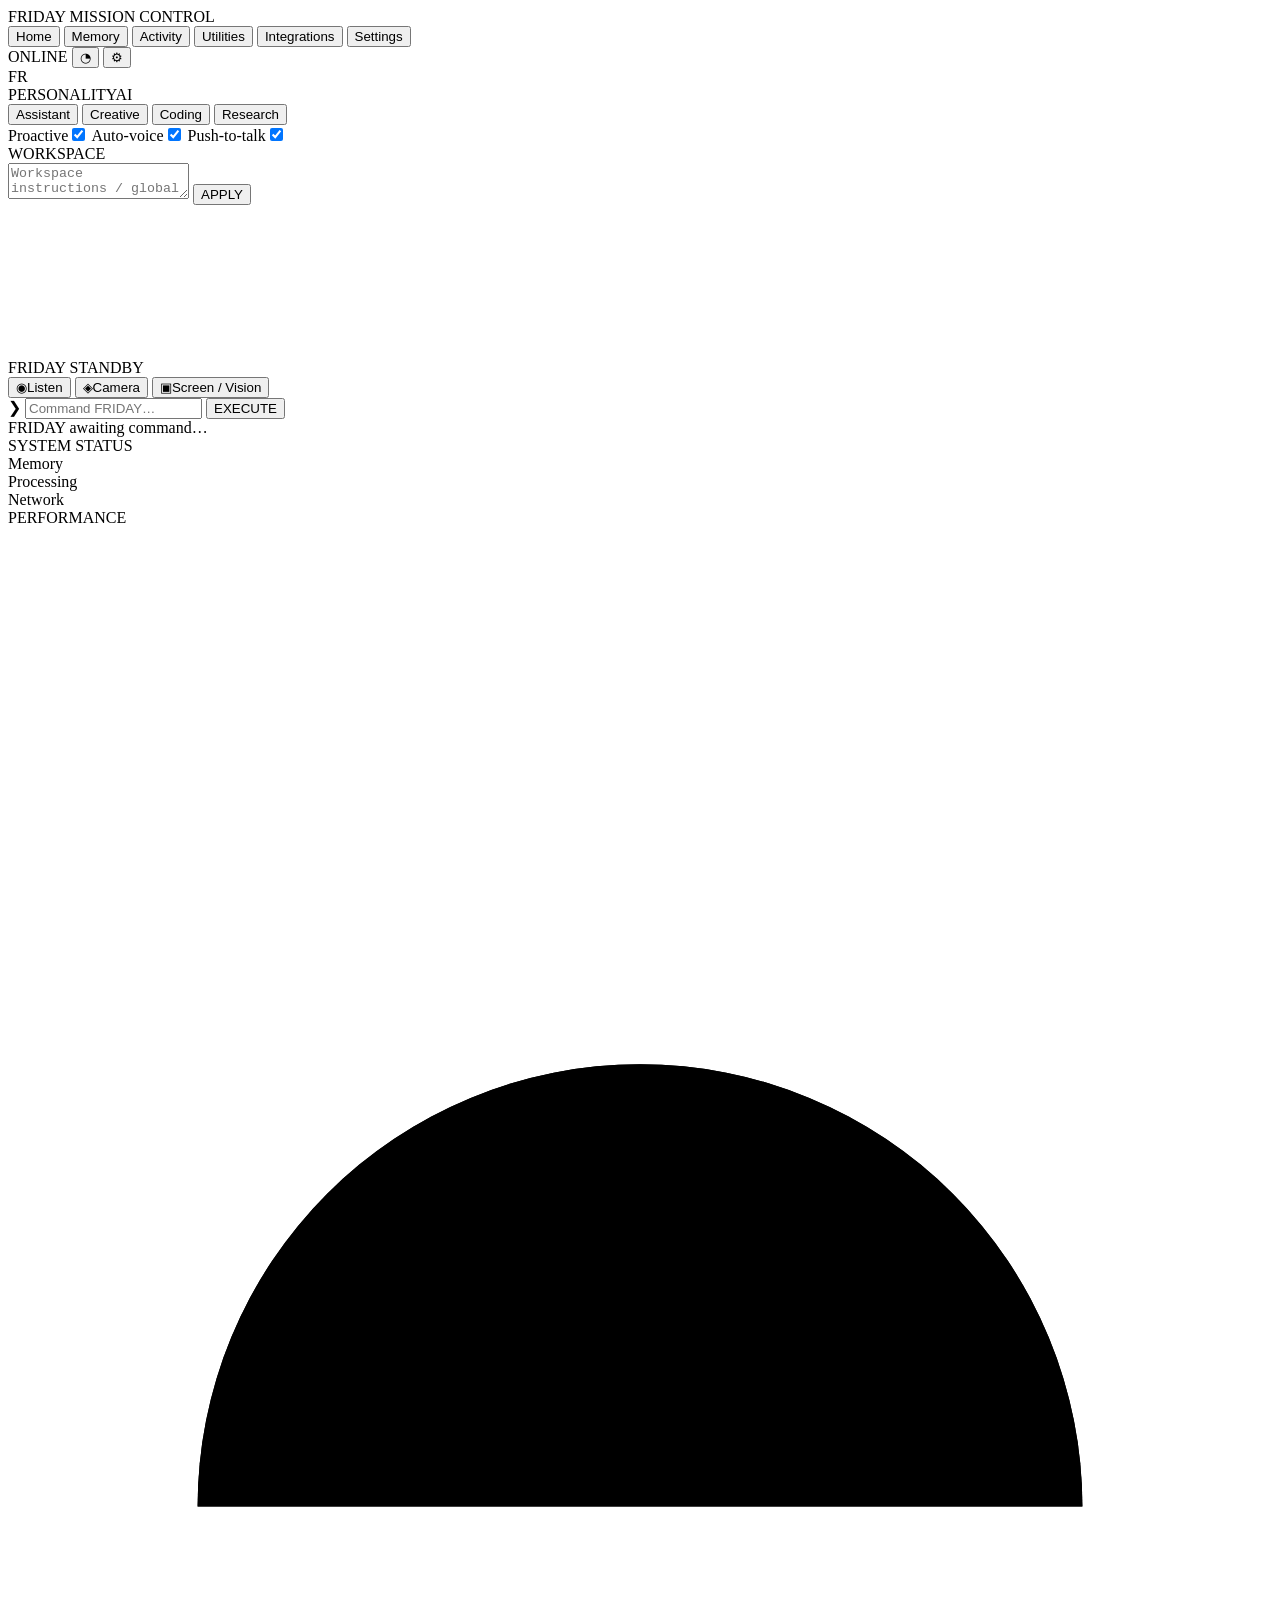
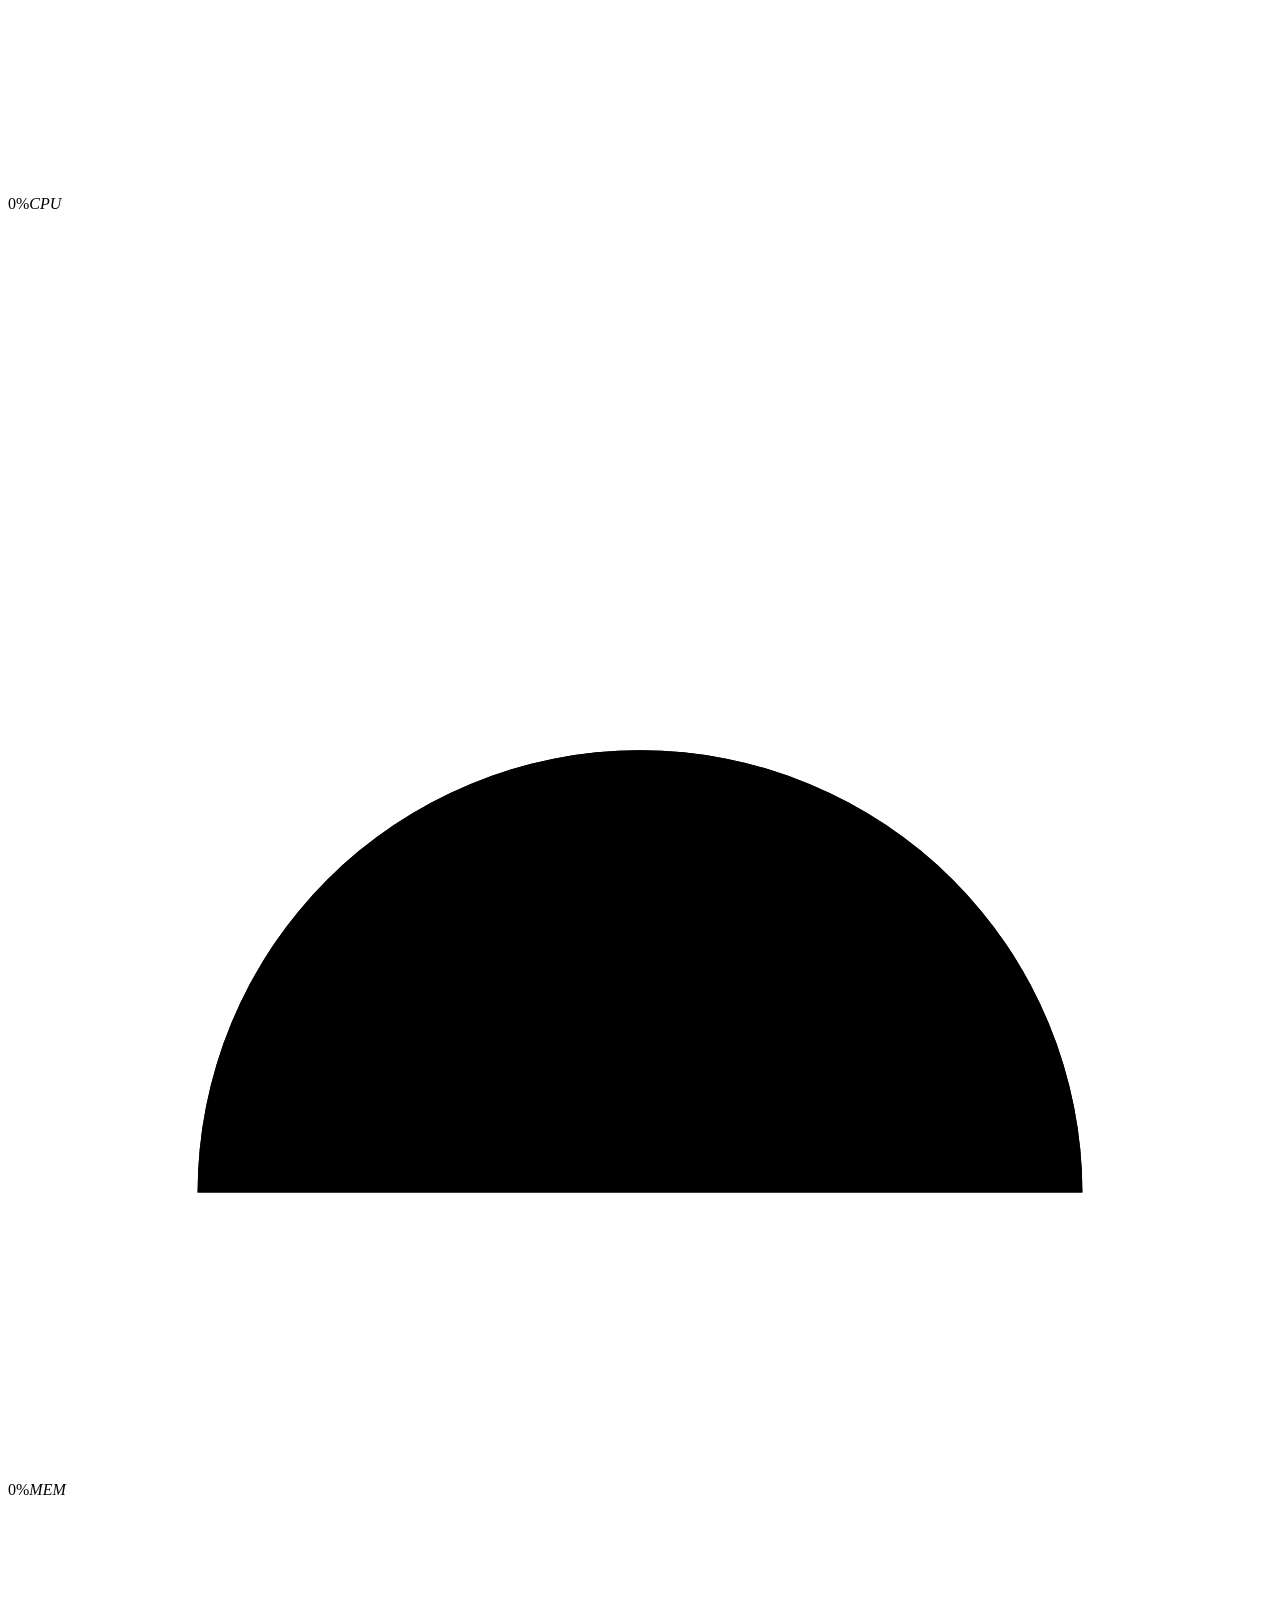
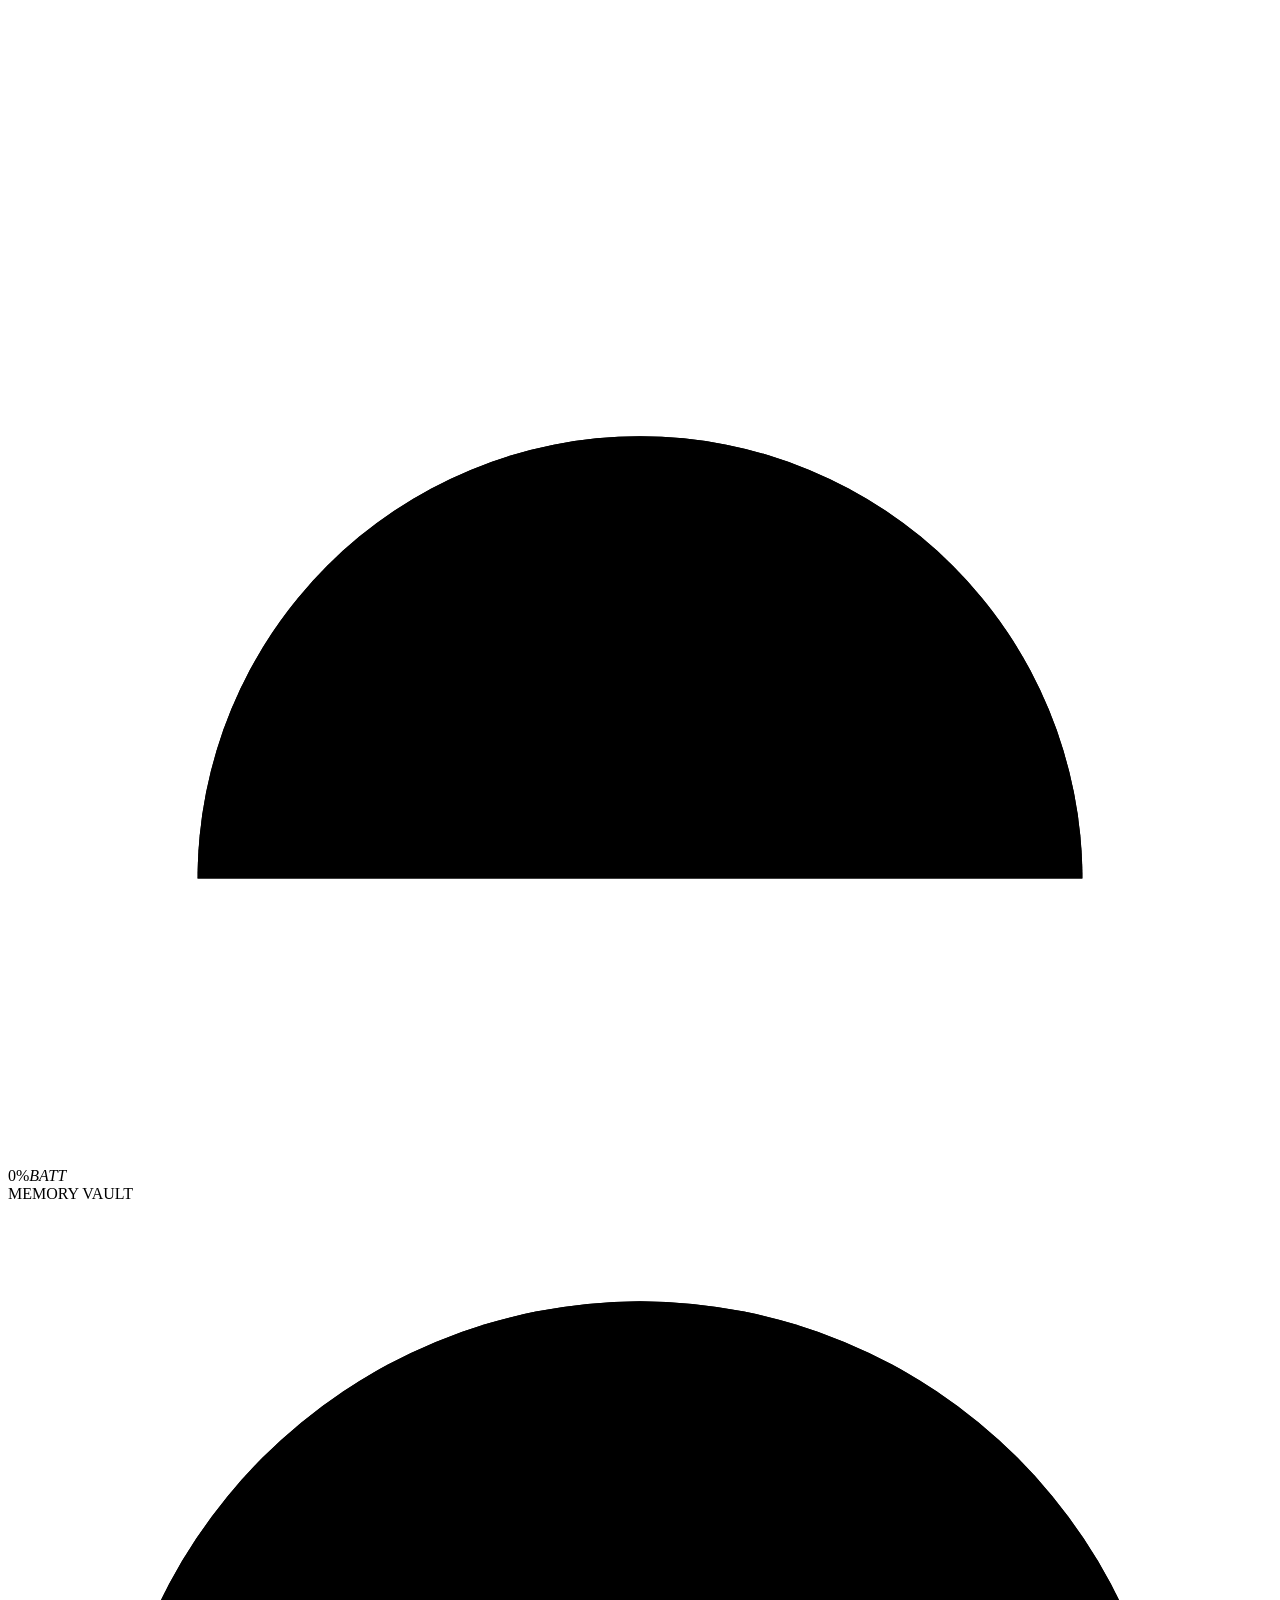
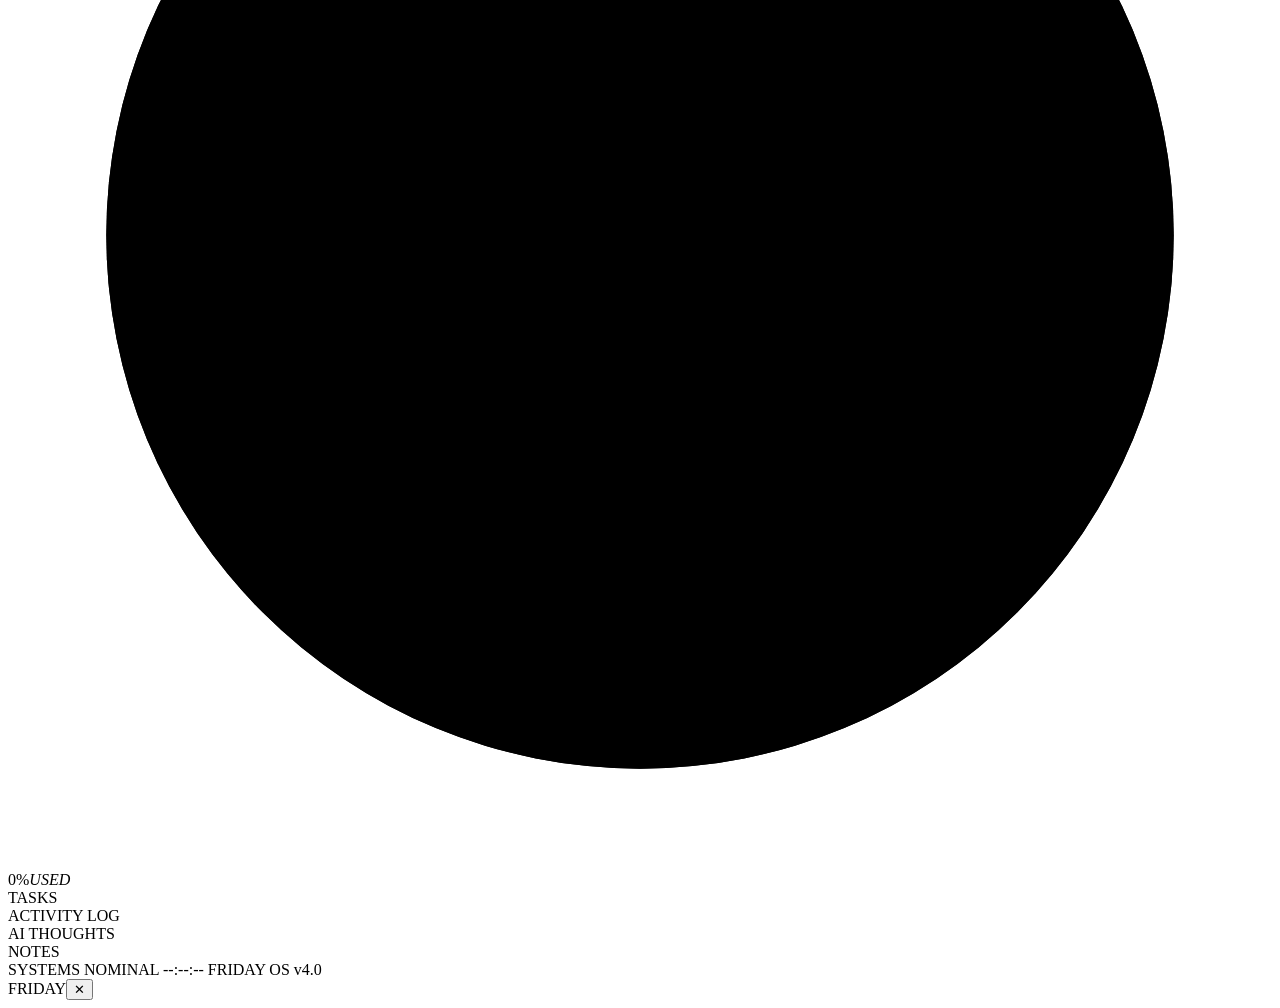
==== static/mission/index.html @ 3065b472 "Mission Control UI: native AI-OS dashboard (nav, control center, animated AI core, gauges, workspace" ====
<!DOCTYPE html>
<html lang="en">
<head>
<meta charset="UTF-8">
<meta name="viewport" content="width=device-width, initial-scale=1.0">
<title>FRIDAY — Mission Control</title>
<link rel="preconnect" href="https://fonts.googleapis.com">
<link rel="preconnect" href="https://fonts.gstatic.com" crossorigin>
<link href="https://fonts.googleapis.com/css2?family=Inter:wght@300;400;500;600;700;800&family=Space+Grotesk:wght@400;500;600;700&display=swap" rel="stylesheet">
<link rel="stylesheet" href="mission/mission.css">
</head>
<body>
<div class="mc" id="mc">

  <!-- ═══════════════ HEADER NAV ═══════════════ -->
  <header class="mc-header">
    <div class="mc-brand">
      <div class="mc-brand-core"></div>
      <span class="mc-brand-name">FRIDAY</span>
      <span class="mc-brand-sub">MISSION&nbsp;CONTROL</span>
    </div>
    <nav class="mc-nav" id="mcNav">
      <button class="mc-nav-item active" data-view="home">Home</button>
      <button class="mc-nav-item" data-view="memory">Memory</button>
      <button class="mc-nav-item" data-view="activity">Activity</button>
      <button class="mc-nav-item" data-view="utilities">Utilities</button>
      <button class="mc-nav-item" data-view="integrations">Integrations</button>
      <button class="mc-nav-item" data-view="settings">Settings</button>
    </nav>
    <div class="mc-head-actions">
      <span class="mc-pill mc-pill-online" id="mcOnline"><i></i><span id="mcOnlineText">ONLINE</span></span>
      <button class="mc-icon-btn" title="Notifications"><span class="mc-dot" id="mcNotifDot"></span>◔</button>
      <button class="mc-icon-btn" title="Settings">⚙</button>
      <div class="mc-avatar">FR</div>
    </div>
  </header>

  <!-- ═══════════════ MAIN GRID ═══════════════ -->
  <main class="mc-body">

    <!-- ── LEFT: CONTROL CENTER ── -->
    <aside class="mc-left">
      <section class="mc-card mc-personality">
        <div class="mc-card-head"><span class="mc-card-title">PERSONALITY</span><span class="mc-card-chip">AI</span></div>
        <div class="mc-pills" id="mcPersonality">
          <button class="mc-pill-btn active" data-mode="assistant">Assistant</button>
          <button class="mc-pill-btn" data-mode="creative">Creative</button>
          <button class="mc-pill-btn" data-mode="coding">Coding</button>
          <button class="mc-pill-btn" data-mode="research">Research</button>
        </div>
        <div class="mc-switches">
          <label class="mc-switch-row"><span>Proactive</span><input type="checkbox" id="mcProactive" checked></label>
          <label class="mc-switch-row"><span>Auto-voice</span><input type="checkbox" id="mcAutoVoice" checked></label>
          <label class="mc-switch-row"><span>Push-to-talk</span><input type="checkbox" id="mcPtt" checked></label>
        </div>
      </section>

      <section class="mc-card mc-workspace">
        <div class="mc-card-head"><span class="mc-card-title">WORKSPACE</span></div>
        <textarea id="mcWorkspace" placeholder="Workspace instructions / global prompt…" spellcheck="false"></textarea>
        <button class="mc-btn mc-btn-primary" id="mcApplyWs">APPLY</button>
      </section>
    </aside>

    <!-- ── CENTER: AI CORE ── -->
    <section class="mc-center">
      <div class="mc-core" id="mcCore">
        <canvas id="mcCoreCanvas"></canvas>
        <div class="mc-core-label">
          <span class="mc-core-name" id="mcCoreName">FRIDAY</span>
          <span class="mc-core-state" id="mcCoreState">STANDBY</span>
        </div>
      </div>

      <!-- AI controls -->
      <div class="mc-ai-controls">
        <button class="mc-ai-ctrl" id="mcListen">
          <span class="mc-ai-ico">◉</span><span class="mc-ai-txt">Listen</span>
        </button>
        <button class="mc-ai-ctrl" id="mcCamera">
          <span class="mc-ai-ico">◈</span><span class="mc-ai-txt">Camera</span>
        </button>
        <button class="mc-ai-ctrl" id="mcScreen">
          <span class="mc-ai-ico">▣</span><span class="mc-ai-txt">Screen / Vision</span>
        </button>
      </div>

      <!-- Command line -->
      <div class="mc-cmdline">
        <span class="mc-cmd-prompt">❯</span>
        <input id="mcCmdInput" type="text" placeholder="Command FRIDAY…" autocomplete="off" spellcheck="false">
        <button class="mc-btn mc-btn-ghost" id="mcCmdSend">EXECUTE</button>
      </div>
      <div class="mc-core-log" id="mcCoreLog"><div class="mc-log-empty">FRIDAY awaiting command…</div></div>
    </section>

    <!-- ── RIGHT: SYSTEM WIDGETS ── -->
    <aside class="mc-right">
      <section class="mc-card mc-sysstatus">
        <div class="mc-card-head"><span class="mc-card-title">SYSTEM STATUS</span></div>
        <div class="mc-bars" id="mcSysBars">
          <div class="mc-bar-row"><span class="mc-bar-label">Memory</span><div class="mc-bar"><i style="width:0%" id="mcBarMem"></i></div></div>
          <div class="mc-bar-row"><span class="mc-bar-label">Processing</span><div class="mc-bar"><i style="width:0%" id="mcBarCpu"></i></div></div>
          <div class="mc-bar-row"><span class="mc-bar-label">Network</span><div class="mc-bar"><i style="width:0%" id="mcBarNet"></i></div></div>
        </div>
      </section>

      <section class="mc-card mc-gauges">
        <div class="mc-card-head"><span class="mc-card-title">PERFORMANCE</span></div>
        <div class="mc-gauge-row">
          <div class="mc-gauge"><svg viewBox="0 0 80 80"><path class="mc-gauge-track" d="M 12 62 A 28 28 0 1 1 68 62"/><path class="mc-gauge-arc" id="mcGaugeCpu" d="M 12 62 A 28 28 0 1 1 68 62"/></svg><div class="mc-gauge-val"><span id="mcGaugeCpuV">0%</span><em>CPU</em></div></div>
          <div class="mc-gauge"><svg viewBox="0 0 80 80"><path class="mc-gauge-track" d="M 12 62 A 28 28 0 1 1 68 62"/><path class="mc-gauge-arc" id="mcGaugeMem" d="M 12 62 A 28 28 0 1 1 68 62"/></svg><div class="mc-gauge-val"><span id="mcGaugeMemV">0%</span><em>MEM</em></div></div>
          <div class="mc-gauge"><svg viewBox="0 0 80 80"><path class="mc-gauge-track" d="M 12 62 A 28 28 0 1 1 68 62"/><path class="mc-gauge-arc" id="mcGaugeBat" d="M 12 62 A 28 28 0 1 1 68 62"/></svg><div class="mc-gauge-val"><span id="mcGaugeBatV">0%</span><em>BATT</em></div></div>
        </div>
      </section>

      <section class="mc-card mc-memory">
        <div class="mc-card-head"><span class="mc-card-title">MEMORY VAULT</span></div>
        <div class="mc-mem-circle"><svg viewBox="0 0 90 90"><circle class="mc-mem-track" cx="45" cy="45" r="38"/><circle class="mc-mem-fill" id="mcMemFill" cx="45" cy="45" r="38"/></svg><div class="mc-mem-val"><span id="mcMemV">0%</span><em>USED</em></div></div>
      </section>
    </aside>
  </main>

  <!-- ═══════════════ WORKSPACE GRID ═══════════════ -->
  <section class="mc-works">
    <div class="mc-works-card"><div class="mc-card-head"><span class="mc-card-title">TASKS</span></div><div class="mc-works-body" id="mcTasks"></div></div>
    <div class="mc-works-card"><div class="mc-card-head"><span class="mc-card-title">ACTIVITY LOG</span></div><div class="mc-works-body mc-log" id="mcActivity"></div></div>
    <div class="mc-works-card"><div class="mc-card-head"><span class="mc-card-title">AI THOUGHTS</span></div><div class="mc-works-body mc-log" id="mcThoughts"></div></div>
    <div class="mc-works-card"><div class="mc-card-head"><span class="mc-card-title">NOTES</span></div><div class="mc-works-body" id="mcNotes"></div></div>
  </section>

  <!-- ═══════════════ FOOTER STATUS BAR ═══════════════ -->
  <footer class="mc-footer">
    <span id="mcFootLeft">SYSTEMS NOMINAL</span>
    <span class="mc-foot-mid" id="mcFootClock">--:--:--</span>
    <span id="mcFootRight">FRIDAY OS v4.0</span>
  </footer>
</div>

<div class="mc-modal" id="mcModal">
  <div class="mc-modal-box">
    <div class="mc-modal-head"><span id="mcModalTitle">FRIDAY</span><button class="mc-icon-btn" id="mcModalClose">✕</button></div>
    <div class="mc-modal-body" id="mcModalBody"></div>
  </div>
</div>

<script src="mission/mission.js"></script>
</body>
</html>
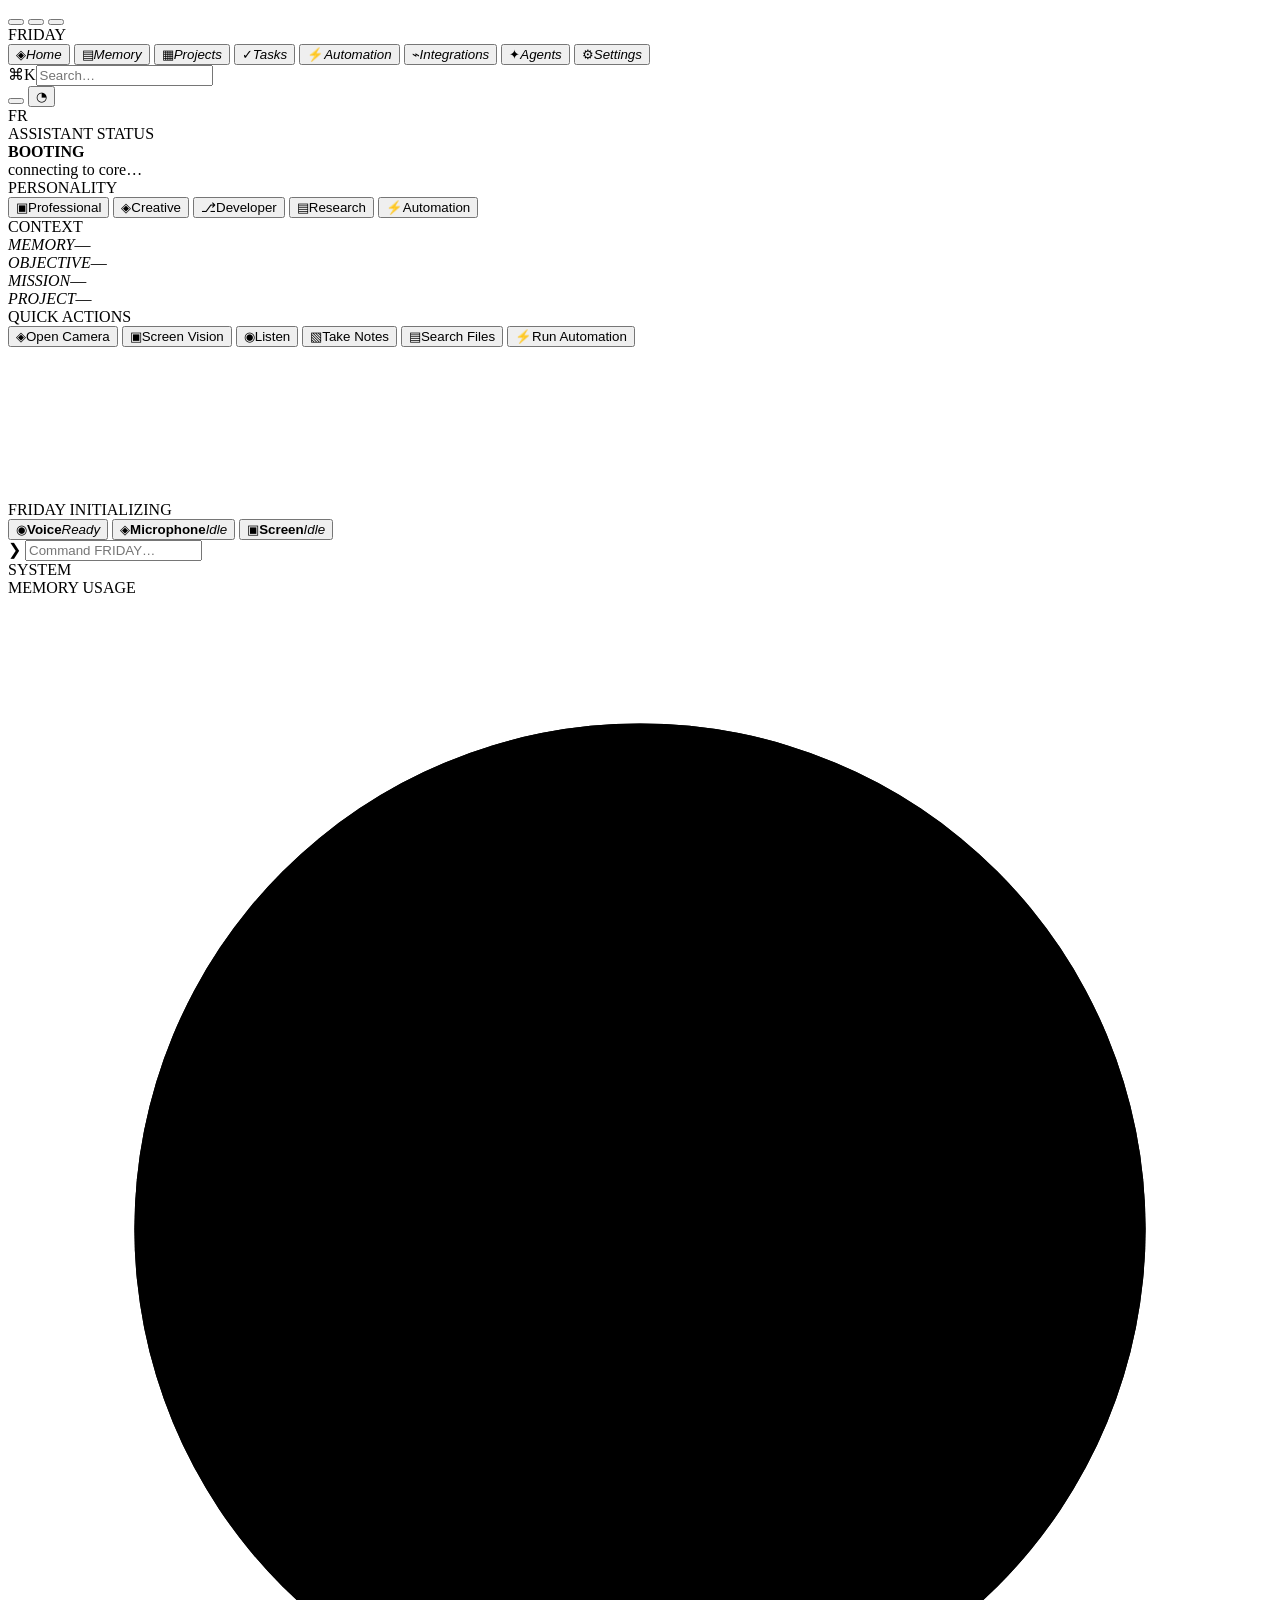
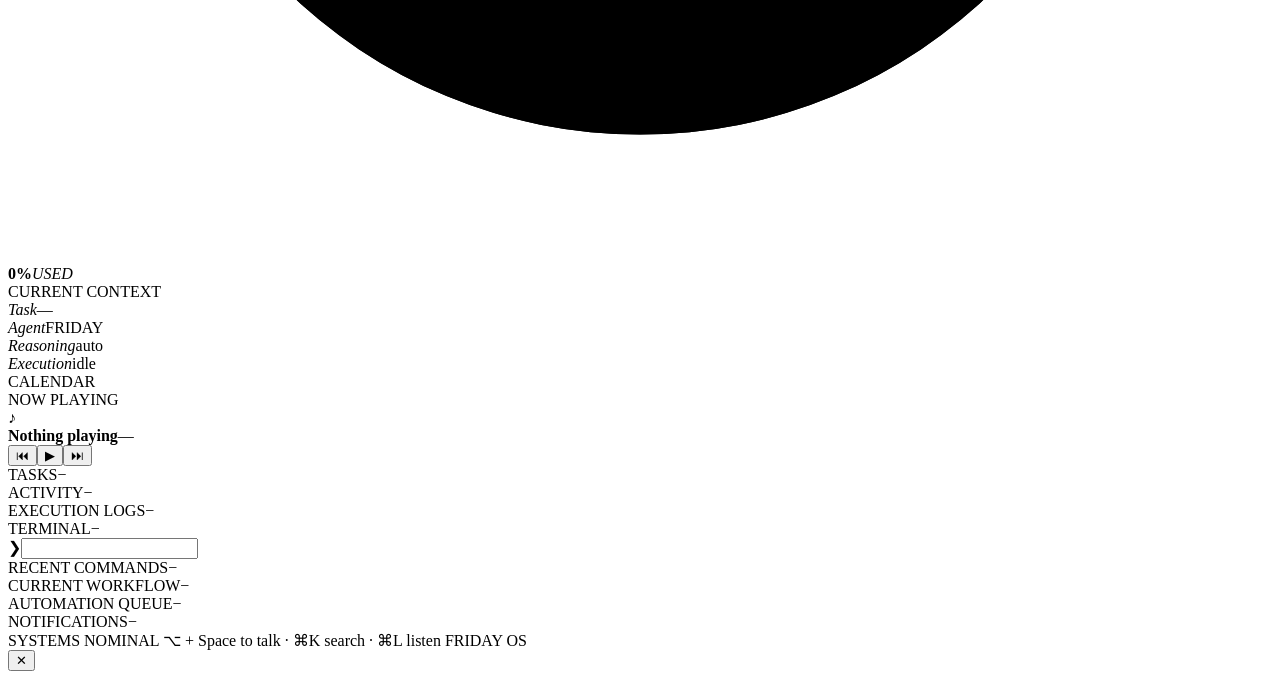
==== commit 04b5484a: "FRIDAY OS v2: Apple-grade mission control (deep-navy palette, 72px header, 300px sidebar, 420px 60fp" ====
--- a/static/mission/index.html
+++ b/static/mission/index.html
@@ -3,144 +3,179 @@
 <head>
 <meta charset="UTF-8">
 <meta name="viewport" content="width=device-width, initial-scale=1.0">
-<title>FRIDAY — Mission Control</title>
+<title>FRIDAY</title>
 <link rel="preconnect" href="https://fonts.googleapis.com">
 <link rel="preconnect" href="https://fonts.gstatic.com" crossorigin>
-<link href="https://fonts.googleapis.com/css2?family=Inter:wght@300;400;500;600;700;800&family=Space+Grotesk:wght@400;500;600;700&display=swap" rel="stylesheet">
+<link href="https://fonts.googleapis.com/css2?family=Inter:wght@300;400;500;600;700;800&display=swap" rel="stylesheet">
 <link rel="stylesheet" href="mission/mission.css">
 </head>
 <body>
-<div class="mc" id="mc">
+<div class="os" id="os">
 
-  <!-- ═══════════════ HEADER NAV ═══════════════ -->
-  <header class="mc-header">
-    <div class="mc-brand">
-      <div class="mc-brand-core"></div>
-      <span class="mc-brand-name">FRIDAY</span>
-      <span class="mc-brand-sub">MISSION&nbsp;CONTROL</span>
+  <!-- ═══════════════ TOP HEADER ═══════════════ -->
+  <header class="os-header">
+    <div class="win-ctl" id="winCtl">
+      <button class="wbtn close" data-wc="close" title="Close"></button>
+      <button class="wbtn min" data-wc="min" title="Minimize"></button>
+      <button class="wbtn max" data-wc="max" title="Zoom"></button>
     </div>
-    <nav class="mc-nav" id="mcNav">
-      <button class="mc-nav-item active" data-view="home">Home</button>
-      <button class="mc-nav-item" data-view="memory">Memory</button>
-      <button class="mc-nav-item" data-view="activity">Activity</button>
-      <button class="mc-nav-item" data-view="utilities">Utilities</button>
-      <button class="mc-nav-item" data-view="integrations">Integrations</button>
-      <button class="mc-nav-item" data-view="settings">Settings</button>
+    <div class="brand">
+      <div class="brand-mark"><i></i></div>
+      <span class="brand-name">FRIDAY</span>
+    </div>
+
+    <nav class="nav" id="nav">
+      <button class="nav-item active" data-view="home"><span class="ni">◈</span><em>Home</em></button>
+      <button class="nav-item" data-view="memory"><span class="ni">▤</span><em>Memory</em></button>
+      <button class="nav-item" data-view="projects"><span class="ni">▦</span><em>Projects</em></button>
+      <button class="nav-item" data-view="tasks"><span class="ni">✓</span><em>Tasks</em></button>
+      <button class="nav-item" data-view="automation"><span class="ni">⚡</span><em>Automation</em></button>
+      <button class="nav-item" data-view="integrations"><span class="ni">⌁</span><em>Integrations</em></button>
+      <button class="nav-item" data-view="agents"><span class="ni">✦</span><em>Agents</em></button>
+      <button class="nav-item" data-view="settings"><span class="ni">⚙</span><em>Settings</em></button>
     </nav>
-    <div class="mc-head-actions">
-      <span class="mc-pill mc-pill-online" id="mcOnline"><i></i><span id="mcOnlineText">ONLINE</span></span>
-      <button class="mc-icon-btn" title="Notifications"><span class="mc-dot" id="mcNotifDot"></span>◔</button>
-      <button class="mc-icon-btn" title="Settings">⚙</button>
-      <div class="mc-avatar">FR</div>
+
+    <div class="head-right">
+      <div class="search" id="globalSearch"><span class="k">⌘K</span><input type="text" placeholder="Search…"></div>
+      <button class="voice-btn" id="voiceBtn" title="Voice (⌘L)"><i></i></button>
+      <button class="head-ic" title="Notifications" id="notifBtn"><span class="dot"></span>◔</button>
+      <div class="avatar">FR</div>
     </div>
   </header>
 
-  <!-- ═══════════════ MAIN GRID ═══════════════ -->
-  <main class="mc-body">
+  <!-- ═══════════════ BODY ═══════════════ -->
+  <div class="os-body">
 
-    <!-- ── LEFT: CONTROL CENTER ── -->
-    <aside class="mc-left">
-      <section class="mc-card mc-personality">
-        <div class="mc-card-head"><span class="mc-card-title">PERSONALITY</span><span class="mc-card-chip">AI</span></div>
-        <div class="mc-pills" id="mcPersonality">
-          <button class="mc-pill-btn active" data-mode="assistant">Assistant</button>
-          <button class="mc-pill-btn" data-mode="creative">Creative</button>
-          <button class="mc-pill-btn" data-mode="coding">Coding</button>
-          <button class="mc-pill-btn" data-mode="research">Research</button>
-        </div>
-        <div class="mc-switches">
-          <label class="mc-switch-row"><span>Proactive</span><input type="checkbox" id="mcProactive" checked></label>
-          <label class="mc-switch-row"><span>Auto-voice</span><input type="checkbox" id="mcAutoVoice" checked></label>
-          <label class="mc-switch-row"><span>Push-to-talk</span><input type="checkbox" id="mcPtt" checked></label>
+    <!-- ── LEFT SIDEBAR ── -->
+    <aside class="sidebar">
+      <section class="card">
+        <div class="card-h"><span>ASSISTANT STATUS</span></div>
+        <div class="as-status" id="asStatus">
+          <span class="as-state"><i class="pulse" id="asDot"></i><b id="asText">BOOTING</b></span>
+          <div class="as-sub" id="asSub">connecting to core…</div>
         </div>
       </section>
 
-      <section class="mc-card mc-workspace">
-        <div class="mc-card-head"><span class="mc-card-title">WORKSPACE</span></div>
-        <textarea id="mcWorkspace" placeholder="Workspace instructions / global prompt…" spellcheck="false"></textarea>
-        <button class="mc-btn mc-btn-primary" id="mcApplyWs">APPLY</button>
+      <section class="card">
+        <div class="card-h"><span>PERSONALITY</span></div>
+        <div class="persona" id="persona">
+          <button class="per active" data-m="professional"><span>▣</span>Professional</button>
+          <button class="per" data-m="creative"><span>◈</span>Creative</button>
+          <button class="per" data-m="developer"><span>⎇</span>Developer</button>
+          <button class="per" data-m="research"><span>▤</span>Research</button>
+          <button class="per" data-m="automation"><span>⚡</span>Automation</button>
+        </div>
+      </section>
+
+      <section class="card">
+        <div class="card-h"><span>CONTEXT</span></div>
+        <div class="ctx" id="ctx">
+          <div class="ctx-row"><em>MEMORY</em><span id="ctxMem">—</span></div>
+          <div class="ctx-row"><em>OBJECTIVE</em><span id="ctxObj">—</span></div>
+          <div class="ctx-row"><em>MISSION</em><span id="ctxMis">—</span></div>
+          <div class="ctx-row"><em>PROJECT</em><span id="ctxProj">—</span></div>
+        </div>
+      </section>
+
+      <section class="card">
+        <div class="card-h"><span>QUICK ACTIONS</span></div>
+        <div class="qa">
+          <button class="qa-btn" data-act="camera"><span>◈</span>Open Camera</button>
+          <button class="qa-btn" data-act="vision"><span>▣</span>Screen Vision</button>
+          <button class="qa-btn" data-act="listen"><span>◉</span>Listen</button>
+          <button class="qa-btn" data-act="notes"><span>▧</span>Take Notes</button>
+          <button class="qa-btn" data-act="files"><span>▤</span>Search Files</button>
+          <button class="qa-btn" data-act="auto"><span>⚡</span>Run Automation</button>
+        </div>
       </section>
     </aside>
 
-    <!-- ── CENTER: AI CORE ── -->
-    <section class="mc-center">
-      <div class="mc-core" id="mcCore">
-        <canvas id="mcCoreCanvas"></canvas>
-        <div class="mc-core-label">
-          <span class="mc-core-name" id="mcCoreName">FRIDAY</span>
-          <span class="mc-core-state" id="mcCoreState">STANDBY</span>
+    <!-- ── CENTER ── -->
+    <main class="center">
+      <div class="core" id="core">
+        <canvas id="coreCanvas"></canvas>
+        <div class="core-center">
+          <span class="core-name" id="coreName">FRIDAY</span>
+          <span class="core-state" id="coreState">INITIALIZING</span>
         </div>
       </div>
 
-      <!-- AI controls -->
-      <div class="mc-ai-controls">
-        <button class="mc-ai-ctrl" id="mcListen">
-          <span class="mc-ai-ico">◉</span><span class="mc-ai-txt">Listen</span>
-        </button>
-        <button class="mc-ai-ctrl" id="mcCamera">
-          <span class="mc-ai-ico">◈</span><span class="mc-ai-txt">Camera</span>
-        </button>
-        <button class="mc-ai-ctrl" id="mcScreen">
-          <span class="mc-ai-ico">▣</span><span class="mc-ai-txt">Screen / Vision</span>
-        </button>
+      <div class="cmd-cards">
+        <button class="cmd-card" data-c="voice"><span class="cmd-ic">◉</span><b>Voice</b><em id="cmdVoice">Ready</em></button>
+        <button class="cmd-card" data-c="mic"><span class="cmd-ic">◈</span><b>Microphone</b><em id="cmdMic">Idle</em></button>
+        <button class="cmd-card" data-c="screen"><span class="cmd-ic">▣</span><b>Screen</b><em id="cmdScreen">Idle</em></button>
       </div>
 
-      <!-- Command line -->
-      <div class="mc-cmdline">
-        <span class="mc-cmd-prompt">❯</span>
-        <input id="mcCmdInput" type="text" placeholder="Command FRIDAY…" autocomplete="off" spellcheck="false">
-        <button class="mc-btn mc-btn-ghost" id="mcCmdSend">EXECUTE</button>
+      <div class="cmdline">
+        <span class="cmd-p">❯</span>
+        <input id="cmdInput" type="text" placeholder="Command FRIDAY…" autocomplete="off" spellcheck="false">
       </div>
-      <div class="mc-core-log" id="mcCoreLog"><div class="mc-log-empty">FRIDAY awaiting command…</div></div>
-    </section>
 
-    <!-- ── RIGHT: SYSTEM WIDGETS ── -->
-    <aside class="mc-right">
-      <section class="mc-card mc-sysstatus">
-        <div class="mc-card-head"><span class="mc-card-title">SYSTEM STATUS</span></div>
-        <div class="mc-bars" id="mcSysBars">
-          <div class="mc-bar-row"><span class="mc-bar-label">Memory</span><div class="mc-bar"><i style="width:0%" id="mcBarMem"></i></div></div>
-          <div class="mc-bar-row"><span class="mc-bar-label">Processing</span><div class="mc-bar"><i style="width:0%" id="mcBarCpu"></i></div></div>
-          <div class="mc-bar-row"><span class="mc-bar-label">Network</span><div class="mc-bar"><i style="width:0%" id="mcBarNet"></i></div></div>
+      <div class="console" id="console"></div>
+    </main>
+
+    <!-- ── RIGHT SIDEBAR ── -->
+    <aside class="sidebar right">
+      <section class="card">
+        <div class="card-h"><span>SYSTEM</span></div>
+        <div class="sys" id="sys"></div>
+      </section>
+
+      <section class="card">
+        <div class="card-h"><span>MEMORY USAGE</span></div>
+        <div class="mem-radial"><svg viewBox="0 0 100 100"><circle class="mtr" cx="50" cy="50" r="40"/><circle class="mff" id="memFill" cx="50" cy="50" r="40"/></svg><div class="mem-val"><b id="memPct">0%</b><em>USED</em></div></div>
+      </section>
+
+      <section class="card">
+        <div class="card-h"><span>CURRENT CONTEXT</span></div>
+        <div class="curctx">
+          <div class="cc-row"><em>Task</em><span id="ccTask">—</span></div>
+          <div class="cc-row"><em>Agent</em><span id="ccAgent">FRIDAY</span></div>
+          <div class="cc-row"><em>Reasoning</em><span id="ccReason">auto</span></div>
+          <div class="cc-row"><em>Execution</em><span id="ccExec">idle</span></div>
         </div>
       </section>
 
-      <section class="mc-card mc-gauges">
-        <div class="mc-card-head"><span class="mc-card-title">PERFORMANCE</span></div>
-        <div class="mc-gauge-row">
-          <div class="mc-gauge"><svg viewBox="0 0 80 80"><path class="mc-gauge-track" d="M 12 62 A 28 28 0 1 1 68 62"/><path class="mc-gauge-arc" id="mcGaugeCpu" d="M 12 62 A 28 28 0 1 1 68 62"/></svg><div class="mc-gauge-val"><span id="mcGaugeCpuV">0%</span><em>CPU</em></div></div>
-          <div class="mc-gauge"><svg viewBox="0 0 80 80"><path class="mc-gauge-track" d="M 12 62 A 28 28 0 1 1 68 62"/><path class="mc-gauge-arc" id="mcGaugeMem" d="M 12 62 A 28 28 0 1 1 68 62"/></svg><div class="mc-gauge-val"><span id="mcGaugeMemV">0%</span><em>MEM</em></div></div>
-          <div class="mc-gauge"><svg viewBox="0 0 80 80"><path class="mc-gauge-track" d="M 12 62 A 28 28 0 1 1 68 62"/><path class="mc-gauge-arc" id="mcGaugeBat" d="M 12 62 A 28 28 0 1 1 68 62"/></svg><div class="mc-gauge-val"><span id="mcGaugeBatV">0%</span><em>BATT</em></div></div>
+      <section class="card">
+        <div class="card-h"><span>CALENDAR</span></div>
+        <div class="cal" id="cal"></div>
+      </section>
+
+      <section class="card">
+        <div class="card-h"><span>NOW PLAYING</span></div>
+        <div class="np">
+          <div class="np-art" id="npArt">♪</div>
+          <div class="np-meta"><b id="npTitle">Nothing playing</b><span id="npArtist">—</span></div>
+          <div class="np-ctl"><button data-mp="prev">⏮</button><button data-mp="play">▶</button><button data-mp="next">⏭</button></div>
         </div>
       </section>
+    </aside>
+  </div>
 
-      <section class="mc-card mc-memory">
-        <div class="mc-card-head"><span class="mc-card-title">MEMORY VAULT</span></div>
-        <div class="mc-mem-circle"><svg viewBox="0 0 90 90"><circle class="mc-mem-track" cx="45" cy="45" r="38"/><circle class="mc-mem-fill" id="mcMemFill" cx="45" cy="45" r="38"/></svg><div class="mc-mem-val"><span id="mcMemV">0%</span><em>USED</em></div></div>
-      </section>
-    </aside>
-  </main>
-
-  <!-- ═══════════════ WORKSPACE GRID ═══════════════ -->
-  <section class="mc-works">
-    <div class="mc-works-card"><div class="mc-card-head"><span class="mc-card-title">TASKS</span></div><div class="mc-works-body" id="mcTasks"></div></div>
-    <div class="mc-works-card"><div class="mc-card-head"><span class="mc-card-title">ACTIVITY LOG</span></div><div class="mc-works-body mc-log" id="mcActivity"></div></div>
-    <div class="mc-works-card"><div class="mc-card-head"><span class="mc-card-title">AI THOUGHTS</span></div><div class="mc-works-body mc-log" id="mcThoughts"></div></div>
-    <div class="mc-works-card"><div class="mc-card-head"><span class="mc-card-title">NOTES</span></div><div class="mc-works-body" id="mcNotes"></div></div>
-  </section>
+  <!-- ═══════════════ BOTTOM WORKSPACE ═══════════════ -->
+  <div class="works" id="works">
+    <div class="wcard" data-w="tasks"><div class="wcard-h">TASKS<span class="wctl">−</span></div><div class="wbody" id="wTasks"></div></div>
+    <div class="wcard" data-w="activity"><div class="wcard-h">ACTIVITY<span class="wctl">−</span></div><div class="wbody log" id="wActivity"></div></div>
+    <div class="wcard" data-w="logs"><div class="wcard-h">EXECUTION LOGS<span class="wctl">−</span></div><div class="wbody log mono" id="wLogs"></div></div>
+    <div class="wcard" data-w="terminal"><div class="wcard-h">TERMINAL<span class="wctl">−</span></div><div class="wbody mono" id="wTerm"><div class="term-in"><span class="t-p">❯</span><input id="termInput" spellcheck="false"></div></div></div>
+    <div class="wcard" data-w="recent"><div class="wcard-h">RECENT COMMANDS<span class="wctl">−</span></div><div class="wbody" id="wRecent"></div></div>
+    <div class="wcard" data-w="workflow"><div class="wcard-h">CURRENT WORKFLOW<span class="wctl">−</span></div><div class="wbody log" id="wWorkflow"></div></div>
+    <div class="wcard" data-w="queue"><div class="wcard-h">AUTOMATION QUEUE<span class="wctl">−</span></div><div class="wbody" id="wQueue"></div></div>
+    <div class="wcard" data-w="notif"><div class="wcard-h">NOTIFICATIONS<span class="wctl">−</span></div><div class="wbody log" id="wNotif"></div></div>
+  </div>
 
   <!-- ═══════════════ FOOTER STATUS BAR ═══════════════ -->
-  <footer class="mc-footer">
-    <span id="mcFootLeft">SYSTEMS NOMINAL</span>
-    <span class="mc-foot-mid" id="mcFootClock">--:--:--</span>
-    <span id="mcFootRight">FRIDAY OS v4.0</span>
+  <footer class="status">
+    <span id="stLeft">SYSTEMS NOMINAL</span>
+    <span id="stMid">⌥ + Space to talk · ⌘K search · ⌘L listen</span>
+    <span id="stRight">FRIDAY OS</span>
   </footer>
 </div>
 
-<div class="mc-modal" id="mcModal">
-  <div class="mc-modal-box">
-    <div class="mc-modal-head"><span id="mcModalTitle">FRIDAY</span><button class="mc-icon-btn" id="mcModalClose">✕</button></div>
-    <div class="mc-modal-body" id="mcModalBody"></div>
+<div class="modal" id="modal">
+  <div class="modal-box">
+    <div class="modal-h"><span id="modalTitle"></span><button id="modalClose">✕</button></div>
+    <div class="modal-b" id="modalBody"></div>
   </div>
 </div>
 
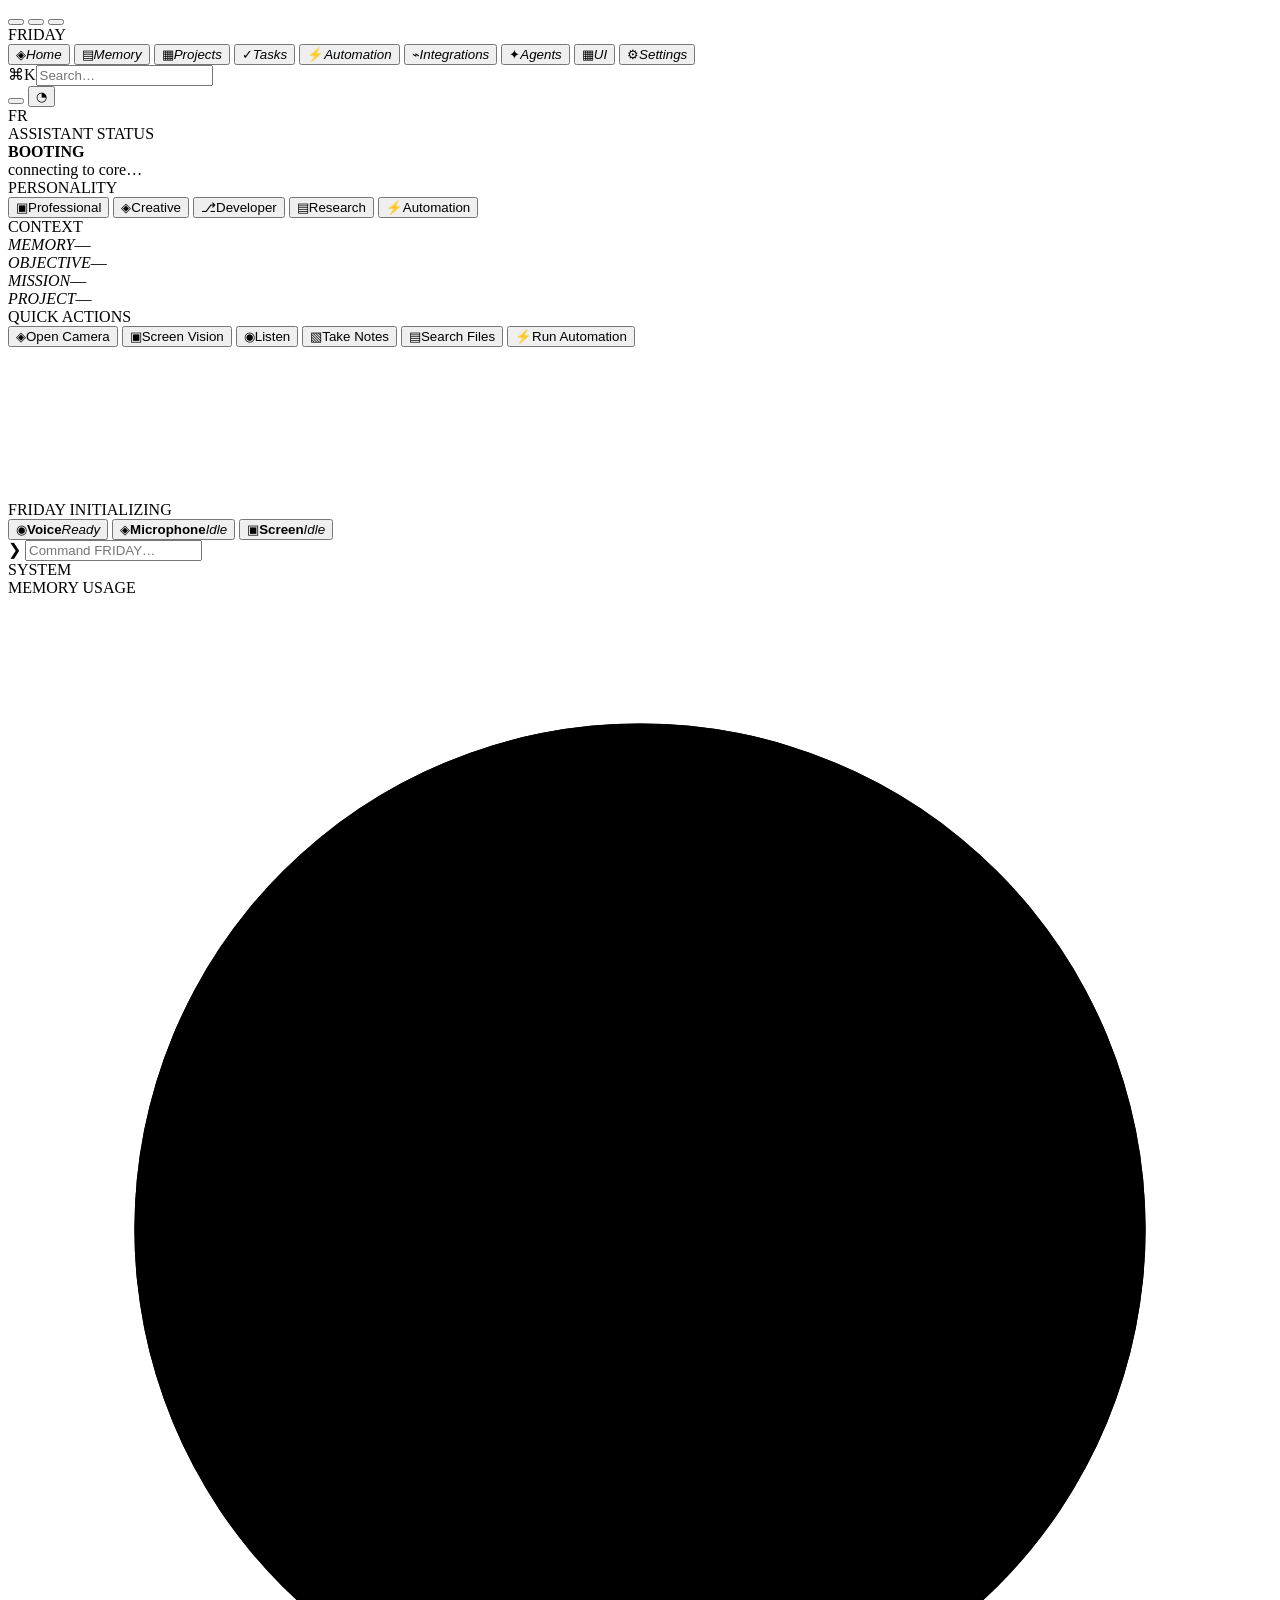
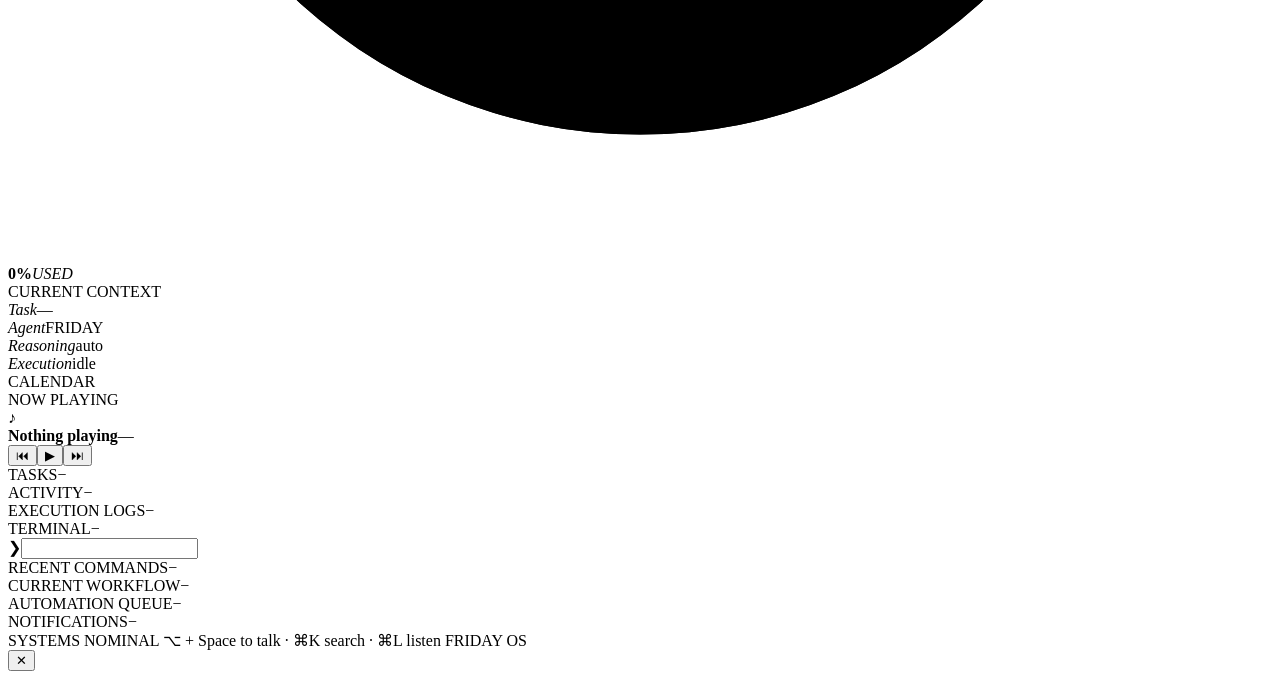
==== commit 84affc49: "Add UI preferences module: registry of all FRIDAY interfaces (FRIDAY OS v2, Legacy Dashboard, PWA) w" ====
--- a/static/mission/index.html
+++ b/static/mission/index.html
@@ -32,6 +32,7 @@
       <button class="nav-item" data-view="automation"><span class="ni">⚡</span><em>Automation</em></button>
       <button class="nav-item" data-view="integrations"><span class="ni">⌁</span><em>Integrations</em></button>
       <button class="nav-item" data-view="agents"><span class="ni">✦</span><em>Agents</em></button>
+      <button class="nav-item" data-view="ui"><span class="ni">▦</span><em>UI</em></button>
       <button class="nav-item" data-view="settings"><span class="ni">⚙</span><em>Settings</em></button>
     </nav>
 
